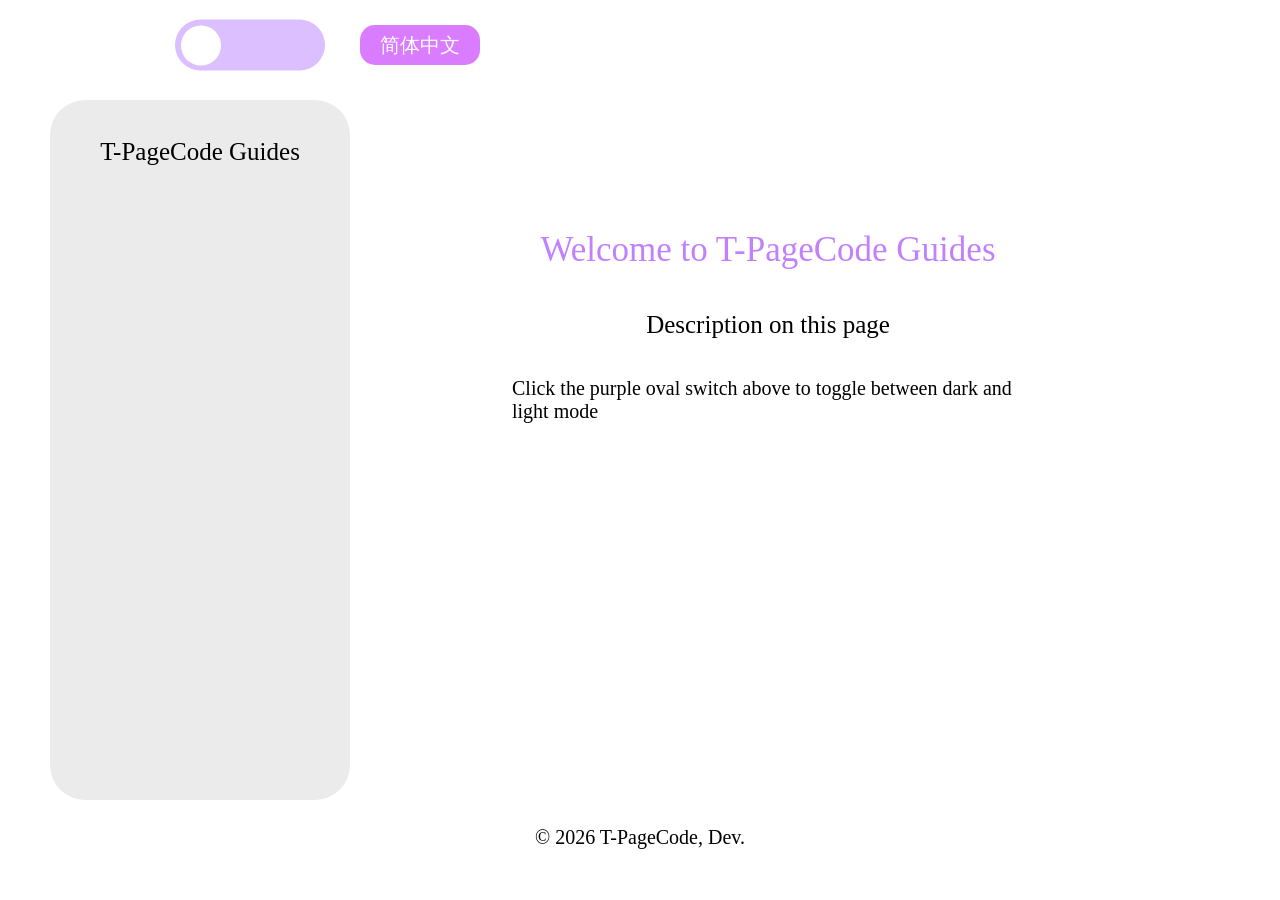
==== en/index.html @ 5a4cc3ed "v1.0.0最初版本，雏形" ====
<!DOCTYPE html>
<html>
<head>
    <meta charset="UTF-8">
    <link rel="stylesheet" href="./Style/index.css">
    <title>T-PageCode - Guides</title>
</head>
<body>
    <div id="left-bar">
        <h1 id="t-pagecode-guides" class="text-toggle-class">T-PageCode Guides</h1>
    </div>
    <h1 id="title-text1">Welcome to T-PageCode Guides</h1>
    <p id="explain-for-this-page" class="text-toggle-class">Description on this page</p>
    <p id="theme-toggle-button-explain" class="text-toggle-class">Click the purple oval switch above to toggle between dark and light mode</p>
    <p id="copyright" class="text-toggle-class">&copy; 2026 T-PageCode, Dev.</p>
    <button id="chinese" onclick="window.location.href='../index.html'">简体中文</button>
    <div id="toggle-thememode">
        <div id="toggle-button"></div>
    </div>
    <script src="./Script/index.js"></script>
</body>
</html>
---- en/Style/index.css ----
body{
    user-select: none;
    -moz-user-select: none;
    -o-user-select: none;
    -webkit-user-select: none;
    -ms-user-select: none;
    padding: 0;
    margin: 0;
    background-color: rgb(255,255,255);
    transition: background-color 0.5s ease;
}
*{
    font-weight: 200;
}
.text-toggle-class{
    transition: color 0.5s ease;
}
#explain-for-this-page{
    position: absolute;
    top: 300px;
    left: 60%;
    transform: translate(-50%,-50%);
    font-size: 25px;
}
#theme-toggle-button-explain{
    position: absolute;
    top: 380px;
    left: 60%;
    transform: translate(-50%,-50%);
    font-size: 20px;
}
#left-bar{
    position: absolute;
    top: 50%;
    margin-left: 200px;
    transform: translate(-50%,-50%);
    width: 300px;
    height: 700px;
    background-color: rgb(235,235,235);
    border-radius: 35px;
    transition: background-color 0.5s ease;
}
#toggle-thememode{
    position: absolute;
    top: 5%;
    left: 250px;
    transform: translate(-50%,-50%);
    width: 150px;
    height: 51px;
    background-color: rgb(219, 191, 255);
    border-radius: 35px;
    transition: background-color 0.5s ease;
    cursor: pointer;
}
#toggle-button{
    position: absolute;
    left: 17%;
    top: 50%;
    transform: translate(-50%,-50%);
    width: 40px;
    height: 40px;
    background-color: rgb(255, 255, 255);
    border-radius: 50%;
    transition: left 0.5s ease;
}
#toggle-thememode.toggle-theme-go #toggle-button{
    left: 83%;
}
#title-text1{
    position: absolute;
    margin-top: 250px;
    left: 60%;
    transform: translate(-50%,-50%);
    font-size: 35px;
    transition: transform 0.5s ease;
    color: rgb(194, 128, 255);
    white-space: nowrap;
}
#copyright{
    position: absolute;
    bottom: 20px;
    left: 50%;
    transform: translate(-50%,-50%);
    font-size: 20px;
    font-weight: 200;
}
#copyright:hover{
    color: rgb(194, 128, 255) !important;
}
#chinese{
    position: absolute;
    top: 5%;
    left: 420px;
    transform: translate(-50%,-50%) scale(1);
    width: 120px;
    height: 40px;
    border-radius: 15px;
    border: none;
    background-color: rgb(218, 124, 255);
    color: white;
    font-size: 20px;
    transition: background-color 0.5s ease,
    transform 0.5s ease;
}
#chinese:hover{
    background-color: rgb(185, 110, 255);
}
#chinese:active{
    transform: translate(-50%,-50%) scale(0.8);
}
#t-pagecode-guides{
    position: absolute;
    top: 5%;
    left: 50%;
    transform: translate(-50%,-50%);
    font-size: 25px;
    white-space: nowrap;
}
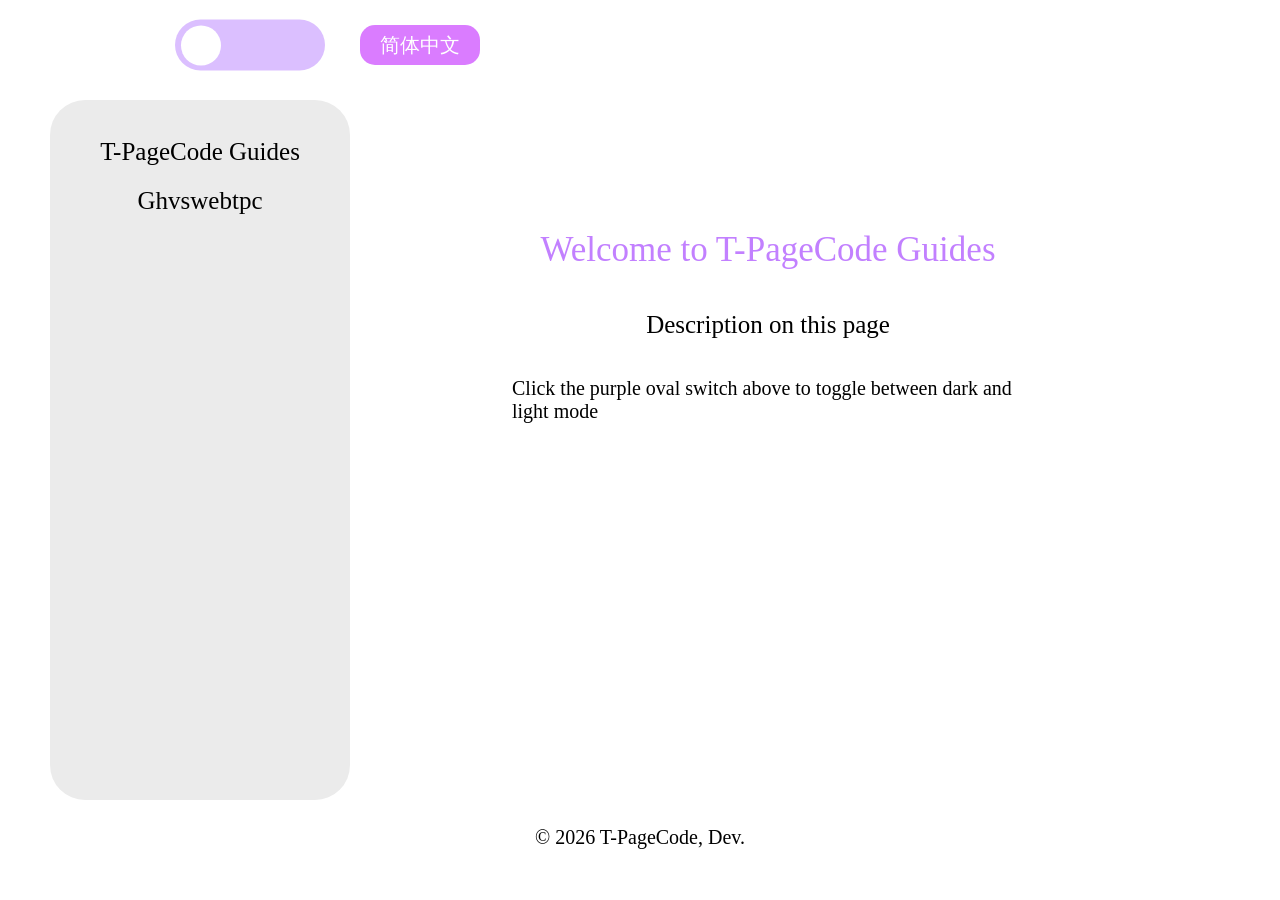
==== commit 316e0b55: "chore: 主要是left-bar更新，优化CSS" ====
--- a/en/index.html
+++ b/en/index.html
@@ -7,7 +7,8 @@
 </head>
 <body>
     <div id="left-bar">
-        <h1 id="t-pagecode-guides" class="text-toggle-class">T-PageCode Guides</h1>
+        <h1 id="t-pagecode-guides" class="text-toggle-class leftbar-hover-active">T-PageCode Guides</h1>
+        <h1 id="ghvswebtpc" class="text-toggle-class leftbar-hover-active">Ghvswebtpc</h1>
     </div>
     <h1 id="title-text1">Welcome to T-PageCode Guides</h1>
     <p id="explain-for-this-page" class="text-toggle-class">Description on this page</p>
--- a/en/Style/index.css
+++ b/en/Style/index.css
@@ -12,8 +12,21 @@
 *{
     font-weight: 200;
 }
-.text-toggle-class{
-    transition: color 0.5s ease;
+.leftbar-hover-active{
+    width: 90%;
+    height: 7%;
+    display: flex;
+    justify-content: center;
+    align-items: center;
+    transition: background-color 0.5s ease,
+    color 0.5s ease;
+    border-radius: 12.5px;
+}
+.leftbar-hover-active:hover{
+    color: rgb(194, 128, 255) !important;
+}
+.leftbar-hover-active:active{
+    background-color: rgb(219, 191, 255);
 }
 #explain-for-this-page{
     position: absolute;
@@ -115,4 +128,12 @@
     transform: translate(-50%,-50%);
     font-size: 25px;
     white-space: nowrap;
+}
+#ghvswebtpc{
+    position: absolute;
+    top: 12%;
+    left: 50%;
+    transform: translate(-50%,-50%);
+    font-size: 25px;
+    white-space: nowrap;
 }
